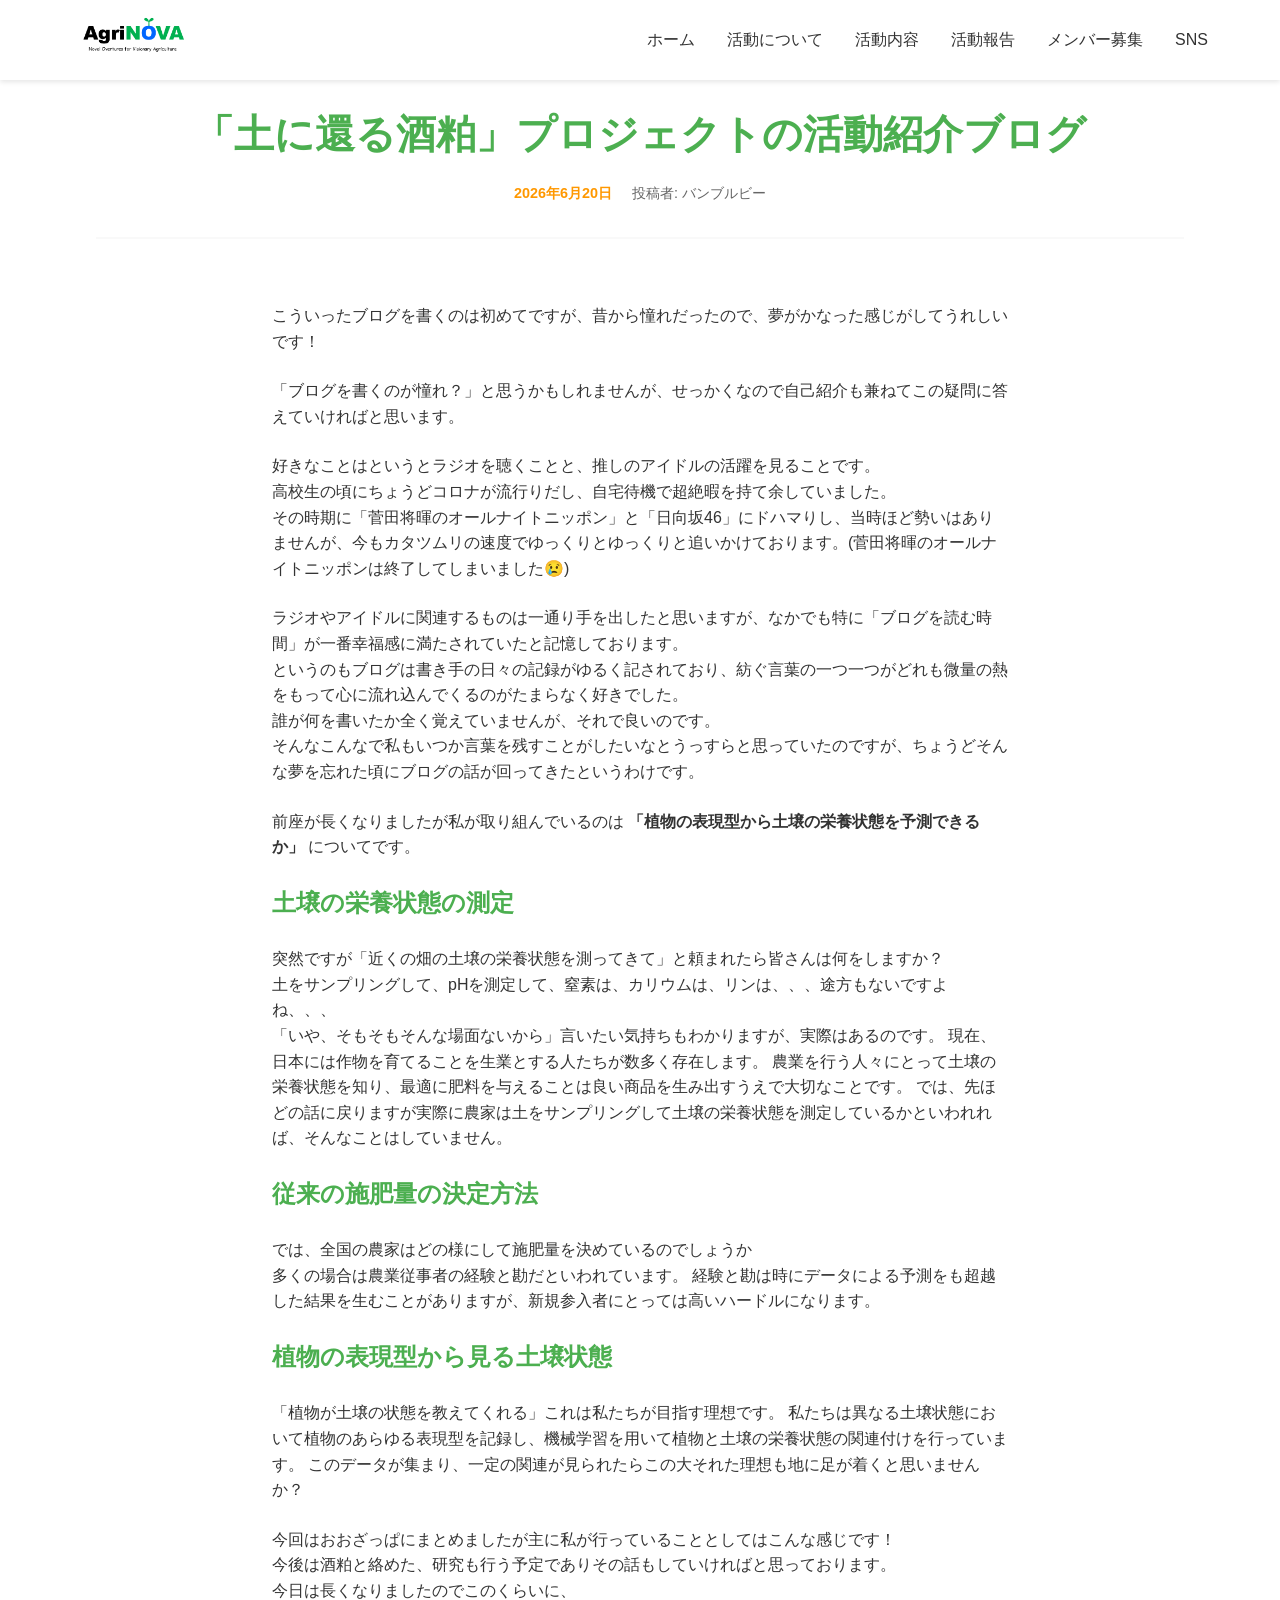
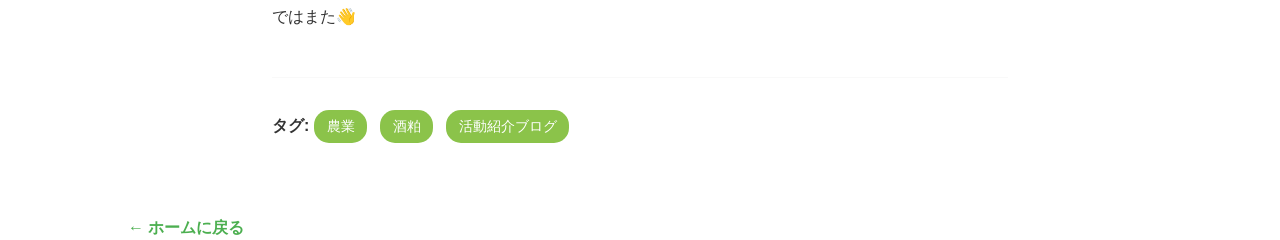
==== sakekasu_blog_bumblebee.html @ 0b4c2a8b "upload bumblebee sakekasu blog article" ====
<!-- 酒粕肥料ページ -->
<!DOCTYPE html>
<html lang="ja">
<head>
    <meta charset="UTF-8">
    <meta name="viewport" content="width=device-width, initial-scale=1.0">
    <title>「土に還る酒粕」プロジェクト活動紹介ブログ - AgriNOVA</title>
    <link rel="stylesheet" href="styles.css">
</head>
<body>
    <header>
        <div class="header-container">
            <div class="logo">
                <a href="index.html">
                    <img src="images/logo.png" alt="AgriNOVA Logo">
                </a>
            </div>
            <div class="hamburger" onclick="toggleMenu()">
                <span></span>
                <span></span>
                <span></span>
            </div>
            <nav id="nav-menu">
                <ul>
                    <li><a href="index.html">ホーム</a></li>
                    <li><a href="index.html#about">活動について</a></li>
                    <li><a href="index.html#activities">活動内容</a></li>
                    <li><a href="index.html#reports">活動報告</a></li>
                    <li><a href="index.html#recruit">メンバー募集</a></li>
                    <li><a href="index.html#links">SNS</a></li>
                </ul>
            </nav>
        </div>
    </header>

    <div class="main-content">
        <article>
            <div class="article-header">
                <h1 class="article-title">「土に還る酒粕」プロジェクトの活動紹介ブログ</h1>
                <div class="article-meta">
                    <span class="article-date">2026年6月20日</span>
                    <span class="article-author">投稿者: バンブルビー</span>
                </div>
            </div>

            <div class="article-content">
                <p>
                    こういったブログを書くのは初めてですが、昔から憧れだったので、夢がかなった感じがしてうれしいです！
                </p>
                <p>
                    「ブログを書くのが憧れ？」と思うかもしれませんが、せっかくなので自己紹介も兼ねてこの疑問に答えていければと思います。
                </p>
                <p>
                    好きなことはというとラジオを聴くことと、推しのアイドルの活躍を見ることです。<br>
                    高校生の頃にちょうどコロナが流行りだし、自宅待機で超絶暇を持て余していました。<br>
                    その時期に「菅田将暉のオールナイトニッポン」と「日向坂46」にドハマりし、当時ほど勢いはありませんが、今もカタツムリの速度でゆっくりとゆっくりと追いかけております。(菅田将暉のオールナイトニッポンは終了してしまいました😢)
                </p>
                <p>
                    ラジオやアイドルに関連するものは一通り手を出したと思いますが、なかでも特に「ブログを読む時間」が一番幸福感に満たされていたと記憶しております。<br>
                    というのもブログは書き手の日々の記録がゆるく記されており、紡ぐ言葉の一つ一つがどれも微量の熱をもって心に流れ込んでくるのがたまらなく好きでした。<br>
                    誰が何を書いたか全く覚えていませんが、それで良いのです。<br>
                    そんなこんなで私もいつか言葉を残すことがしたいなとうっすらと思っていたのですが、ちょうどそんな夢を忘れた頃にブログの話が回ってきたというわけです。
                </p>
                <p>
                    前座が長くなりましたが私が取り組んでいるのは
                    <b>「植物の表現型から土壌の栄養状態を予測できるか」</b>
                    についてです。
                </p>
                <h3>土壌の栄養状態の測定</h3>
                <p>
                    突然ですが「近くの畑の土壌の栄養状態を測ってきて」と頼まれたら皆さんは何をしますか？<br>
                    土をサンプリングして、pHを測定して、窒素は、カリウムは、リンは、、、途方もないですよね、、、<br>
                    「いや、そもそもそんな場面ないから」言いたい気持ちもわかりますが、実際はあるのです。
                    現在、日本には作物を育てることを生業とする人たちが数多く存在します。
                    農業を行う人々にとって土壌の栄養状態を知り、最適に肥料を与えることは良い商品を生み出すうえで大切なことです。
                    では、先ほどの話に戻りますが実際に農家は土をサンプリングして土壌の栄養状態を測定しているかといわれれば、そんなことはしていません。
                </p>
                <h3>従来の施肥量の決定方法</h3>
                <p>
                    では、全国の農家はどの様にして施肥量を決めているのでしょうか<br>
                    多くの場合は農業従事者の経験と勘だといわれています。
                    経験と勘は時にデータによる予測をも超越した結果を生むことがありますが、新規参入者にとっては高いハードルになります。
                </p>
                <h3>植物の表現型から見る土壌状態</h3>
                <p>
                    「植物が土壌の状態を教えてくれる」これは私たちが目指す理想です。
                    私たちは異なる土壌状態において植物のあらゆる表現型を記録し、機械学習を用いて植物と土壌の栄養状態の関連付けを行っています。
                    このデータが集まり、一定の関連が見られたらこの大それた理想も地に足が着くと思いませんか？
                </p>
                <p>
                    今回はおおざっぱにまとめましたが主に私が行っていることとしてはこんな感じです！<br>
                    今後は酒粕と絡めた、研究も行う予定でありその話もしていければと思っております。<br>
                    今日は長くなりましたのでこのくらいに、<br>
                    ではまた👋

                </p>
                <!-- タグの追加 -->
                <div class="article-tags">
                    <strong>タグ: </strong>
                    <a href="#" class="tag">農業</a>
                    <a href="#" class="tag">酒粕</a>
                    <a href="#" class="tag">活動紹介ブログ</a>
                </div>

                <!-- 記事本文ここまで -->
            </div>

            <div class="content-container">
                <a href="index.html" class="back-link">← ホームに戻る</a>
            </div>
        </article>
    </div>

    <script src="menu.js"></script>
</body>
</html>
---- styles.css ----
:root {
    --primary-color: #4CAF50;
    --secondary-color: #8BC34A;
    --accent-color: #FF9800;
    --text-color: #333;
    --light-bg: #f9f9f9;
    --white: #ffffff;
}

* {
    margin: 0;
    padding: 0;
    box-sizing: border-box;
}

body {
    font-family: 'Segoe UI', 'Helvetica Neue', Arial, sans-serif;
    line-height: 1.6;
    color: var(--text-color);
}

header {
    background-color: var(--white);
    color: var(--text-color);
    padding: 1rem 0;
    position: fixed;
    width: 100%;
    top: 0;
    z-index: 1000;
    box-shadow: 0 2px 5px rgba(0,0,0,0.1);
}

.header-container {
    display: flex;
    justify-content: space-between;
    align-items: center;
    max-width: 1200px;
    margin: 0 auto;
    padding: 0 2rem;
}

.logo {
    display: flex;
    align-items: center;
}

.logo img {
    height: 40px;
    width: auto;
}

/* ハンバーガーメニューボタン */
.hamburger {
    display: none;
    flex-direction: column;
    cursor: pointer;
    padding: 5px;
}

.hamburger span {
    width: 25px;
    height: 3px;
    background-color: var(--text-color);
    margin: 3px 0;
    transition: 0.3s;
    border-radius: 3px;
}

/* ハンバーガーメニューが開いた時のアニメーション */
.hamburger.active span:nth-child(1) {
    transform: rotate(-45deg) translate(-5px, 6px);
}

.hamburger.active span:nth-child(2) {
    opacity: 0;
}

.hamburger.active span:nth-child(3) {
    transform: rotate(45deg) translate(-5px, -6px);
}

nav ul {
    display: flex;
    list-style: none;
}

nav ul li {
    margin-left: 2rem;
}

nav ul li a {
    color: var(--text-color);
    text-decoration: none;
    font-weight: 500;
    transition: color 0.3s;
}

nav ul li a:hover {
    color: var(--primary-color);
}

.main-content {
    max-width: 85%;
    margin: 0 auto;
    padding-top: 70px;
}

section {
    padding: 3rem 0;
    scroll-margin-top: 5rem;
}

.content-container {
    max-width: 1200px;
    margin: 0 auto;
    padding: 0 2rem;
}

h1, h2, h3 {
    margin-bottom: 1.5rem;
    color: var(--primary-color);
}

h1 {
    font-size: 2.5rem;
}

h2 {
    font-size: 2rem;
    border-bottom: 2px solid var(--secondary-color);
    padding-bottom: 0.5rem;
}

h3 {
    font-size: 1.5rem;
}

p {
    margin-bottom: 1.5rem;
}

.hero {
    background-image: linear-gradient(rgba(0,0,0,0.5), rgba(0,0,0,0.3)), url('images/header2.jpg');
    background-size: cover;
    background-position: center;
    height: 100vh;
    width: 100%;
    display: flex;
    flex-direction: column;
    justify-content: center;
    align-items: center;
    text-align: center;
    color: white;
    margin-bottom: 2rem;
}

.hero h1 {
    font-size: 4rem;
    margin-bottom: 1rem;
    color: white;
}

.hero p {
    font-size: 1.5rem;
    max-width: 800px;
}

.card-logo {
    height: 1.2em;
    width: auto;
    vertical-align: middle;
    display: inline-block;
    margin: 0 0.2em;
}

.news-updates {
    background-color: var(--light-bg);
    padding: 2rem;
    border-radius: 10px;
    margin-bottom: 3rem;
    box-shadow: 0 2px 5px rgba(0,0,0,0.05);
}

.news-item {
    border-bottom: 1px solid #eee;
    padding: 1rem 0;
}

.news-item:last-child {
    border-bottom: none;
}

.news-date {
    font-weight: bold;
    color: var(--accent-color);
}

.content-item {
    background-color: var(--white);
    padding: 2rem;
    border-radius: 10px;
    box-shadow: 0 2px 5px rgba(0,0,0,0.05);
    margin-bottom: 2rem;
}

.content-icon {
    font-size: 2.5rem;
    color: var(--primary-color);
    margin-bottom: 1rem;
    display: inline-block;
    margin-right: 1rem;
    vertical-align: middle;
}

.activities-container {
    display: grid;
    grid-template-columns: repeat(auto-fit, minmax(300px, 1fr));
    gap: 2rem;
}

.activity-item {
    background-color: var(--white);
    border-radius: 10px;
    overflow: hidden;
    box-shadow: 0 2px 10px rgba(0,0,0,0.1);
    transition: transform 0.3s, box-shadow 0.3s;
}

.activity-item:hover {
    transform: translateY(-5px);
    box-shadow: 0 4px 15px rgba(0,0,0,0.15);
}

.activity-image {
    width: 100%;
    height: 200px;
    background-size: cover;
    background-position: center;
}

.activity-content {
    padding: 1.5rem;
}

.mission-item {
    margin-bottom: 2rem;
}

.sns-list {
    display: flex;
    flex-direction: column;
    gap: 1rem;
}

.sns-list-item {
    background-color: var(--white);
    border-radius: 10px;
    padding: 1.5rem;
    box-shadow: 0 2px 5px rgba(0,0,0,0.05);
}

.sns-header {
    display: flex;
    align-items: center;
    gap: 1rem;
    margin-bottom: 0.5rem;
}

.sns-logo {
    width: 40px;
    height: 40px;
    display: flex;
    align-items: center;
    justify-content: center;
}

.sns-logo img {
    max-width: 100%;
    max-height: 100%;
    object-fit: contain;
}

.sns-logo2 {
    width: 30px;
    height: 30px;
    display: flex;
    align-items: center;
    justify-content: center;
    margin-right: 8px;
}

.sns-logo2 img {
    max-width: 100%;
    max-height: 100%;
    object-fit: contain;
}

.sns-link {
    color: var(--primary-color);
    text-decoration: none;
}

.sns-link:hover {
    text-decoration: underline;
}

.sns-content {
    padding-left: 56px;
}

/* ブログ記事用のスタイル */
.article-header {
    text-align: center;
    padding: 2rem 0;
    border-bottom: 2px solid var(--light-bg);
    margin-bottom: 2rem;
}

.article-title {
    font-size: 2.5rem;
    color: var(--primary-color);
    margin-bottom: 1rem;
}

.article-meta {
    color: #666;
    font-size: 0.9rem;
}

.article-date {
    color: var(--accent-color);
    font-weight: bold;
    margin-right: 1rem;
}

.article-author {
    color: #666;
}

.article-content {
    max-width: 800px;
    margin: 0 auto;
    padding: 2rem;
}

.article-content img {
    max-width: 100%;
    height: auto;
    border-radius: 10px;
    margin: 2rem 0;
}

.article-content blockquote {
    border-left: 4px solid var(--primary-color);
    padding-left: 1.5rem;
    margin: 2rem 0;
    font-style: italic;
    color: #555;
}

.article-content ul, .article-content ol {
    margin-left: 2rem;
    margin-bottom: 1.5rem;
}

.article-content li {
    margin-bottom: 0.5rem;
}

.article-content code {
    background-color: var(--light-bg);
    padding: 0.2rem 0.5rem;
    border-radius: 3px;
    font-family: 'Courier New', monospace;
}

.article-content pre {
    background-color: var(--light-bg);
    padding: 1rem;
    border-radius: 5px;
    overflow-x: auto;
    margin: 1.5rem 0;
}

.article-tags {
    margin-top: 3rem;
    padding-top: 2rem;
    border-top: 1px solid var(--light-bg);
}

.tag {
    display: inline-block;
    background-color: var(--secondary-color);
    color: white;
    padding: 0.3rem 0.8rem;
    border-radius: 15px;
    margin-right: 0.5rem;
    margin-bottom: 0.5rem;
    font-size: 0.9rem;
    text-decoration: none;
}

.tag:hover {
    background-color: var(--primary-color);
}

.back-link {
    display: inline-block;
    margin-top: 2rem;
    color: var(--primary-color);
    text-decoration: none;
    font-weight: bold;
}

.back-link:hover {
    text-decoration: underline;
}

/* PDFダウンロードボタンのスタイル */
.download-section {
    background-color: var(--light-bg);
    padding: 2rem;
    border-radius: 10px;
    margin: 2rem 0;
}

.download-section h3 {
    color: var(--primary-color);
    margin-bottom: 1rem;
}

.download-buttons {
    display: grid;
    grid-template-columns: repeat(auto-fit, minmax(280px, 1fr));
    gap: 1.5rem;
    margin: 2rem 0;
}

.download-btn {
    display: flex;
    align-items: center;
    background-color: var(--white);
    border: 2px solid var(--primary-color);
    border-radius: 10px;
    padding: 1.5rem;
    text-decoration: none;
    color: var(--text-color);
    transition: all 0.3s ease;
    box-shadow: 0 2px 5px rgba(0,0,0,0.1);
}

.download-btn:hover {
    background-color: var(--primary-color);
    color: white;
    transform: translateY(-3px);
    box-shadow: 0 4px 10px rgba(0,0,0,0.15);
}

.download-icon {
    font-size: 3rem;
    margin-right: 1rem;
    flex-shrink: 0;
}

.download-text {
    flex-grow: 1;
}

.download-title {
    font-size: 1.2rem;
    font-weight: bold;
    margin-bottom: 0.3rem;
}

.download-subtitle {
    font-size: 0.9rem;
    color: #666;
}

.download-btn:hover .download-subtitle {
    color: rgba(255, 255, 255, 0.9);
}

.download-note {
    font-size: 0.9rem;
    color: #666;
    font-style: italic;
    margin-top: 1rem;
    margin-bottom: 0;
}

/* レスポンシブデザイン - タブレット・スマホ対応 */
@media (max-width: 768px) {
    .hamburger {
        display: flex;
    }
    
    nav {
        position: absolute;
        top: 100%;
        left: 0;
        width: 100%;
        background-color: var(--white);
        box-shadow: 0 2px 5px rgba(0,0,0,0.1);
        max-height: 0;
        overflow: hidden;
        transition: max-height 0.3s ease-out;
    }
    
    nav.active {
        max-height: 400px;
    }
    
    nav ul {
        flex-direction: column;
        padding: 1rem 0;
    }
    
    nav ul li {
        margin: 0;
        padding: 0.8rem 2rem;
        border-bottom: 1px solid #eee;
    }
    
    nav ul li:last-child {
        border-bottom: none;
    }
    
    nav ul li a {
        display: block;
    }
    
    .hero h1 {
        font-size: 2.5rem;
    }

    .card-logo {
        height: 1em;
    }
    
    .hero p {
        font-size: 1.2rem;
        padding: 0 1rem;
    }
    
    .header-container {
        padding: 0 1rem;
    }
    
    .main-content {
        max-width: 95%;
        padding-top: 60px;
    }
    
    .content-container {
        padding: 0 1rem;
    }
    
    h1 {
        font-size: 2rem;
    }
    
    h2 {
        font-size: 1.5rem;
    }
    
    .activities-container {
        grid-template-columns: 1fr;
    }
    
    .sns-content {
        padding-left: 0;
        margin-top: 0.5rem;
    }
    
    .article-title {
        font-size: 1.8rem;
    }
    
    .article-content {
        padding: 1rem;
    }

    .download-buttons {
        grid-template-columns: 1fr;
    }

    .download-btn {
        padding: 1.2rem;
    }

    .download-icon {
        font-size: 2.5rem;
    }
}

@media (max-width: 480px) {
    .hero h1 {
        font-size: 2rem;
    }

    .card-logo {
        height: 0.9em;
    }
    
    .hero p {
        font-size: 1rem;
    }
    
    .article-title {
        font-size: 1.5rem;
    }
}
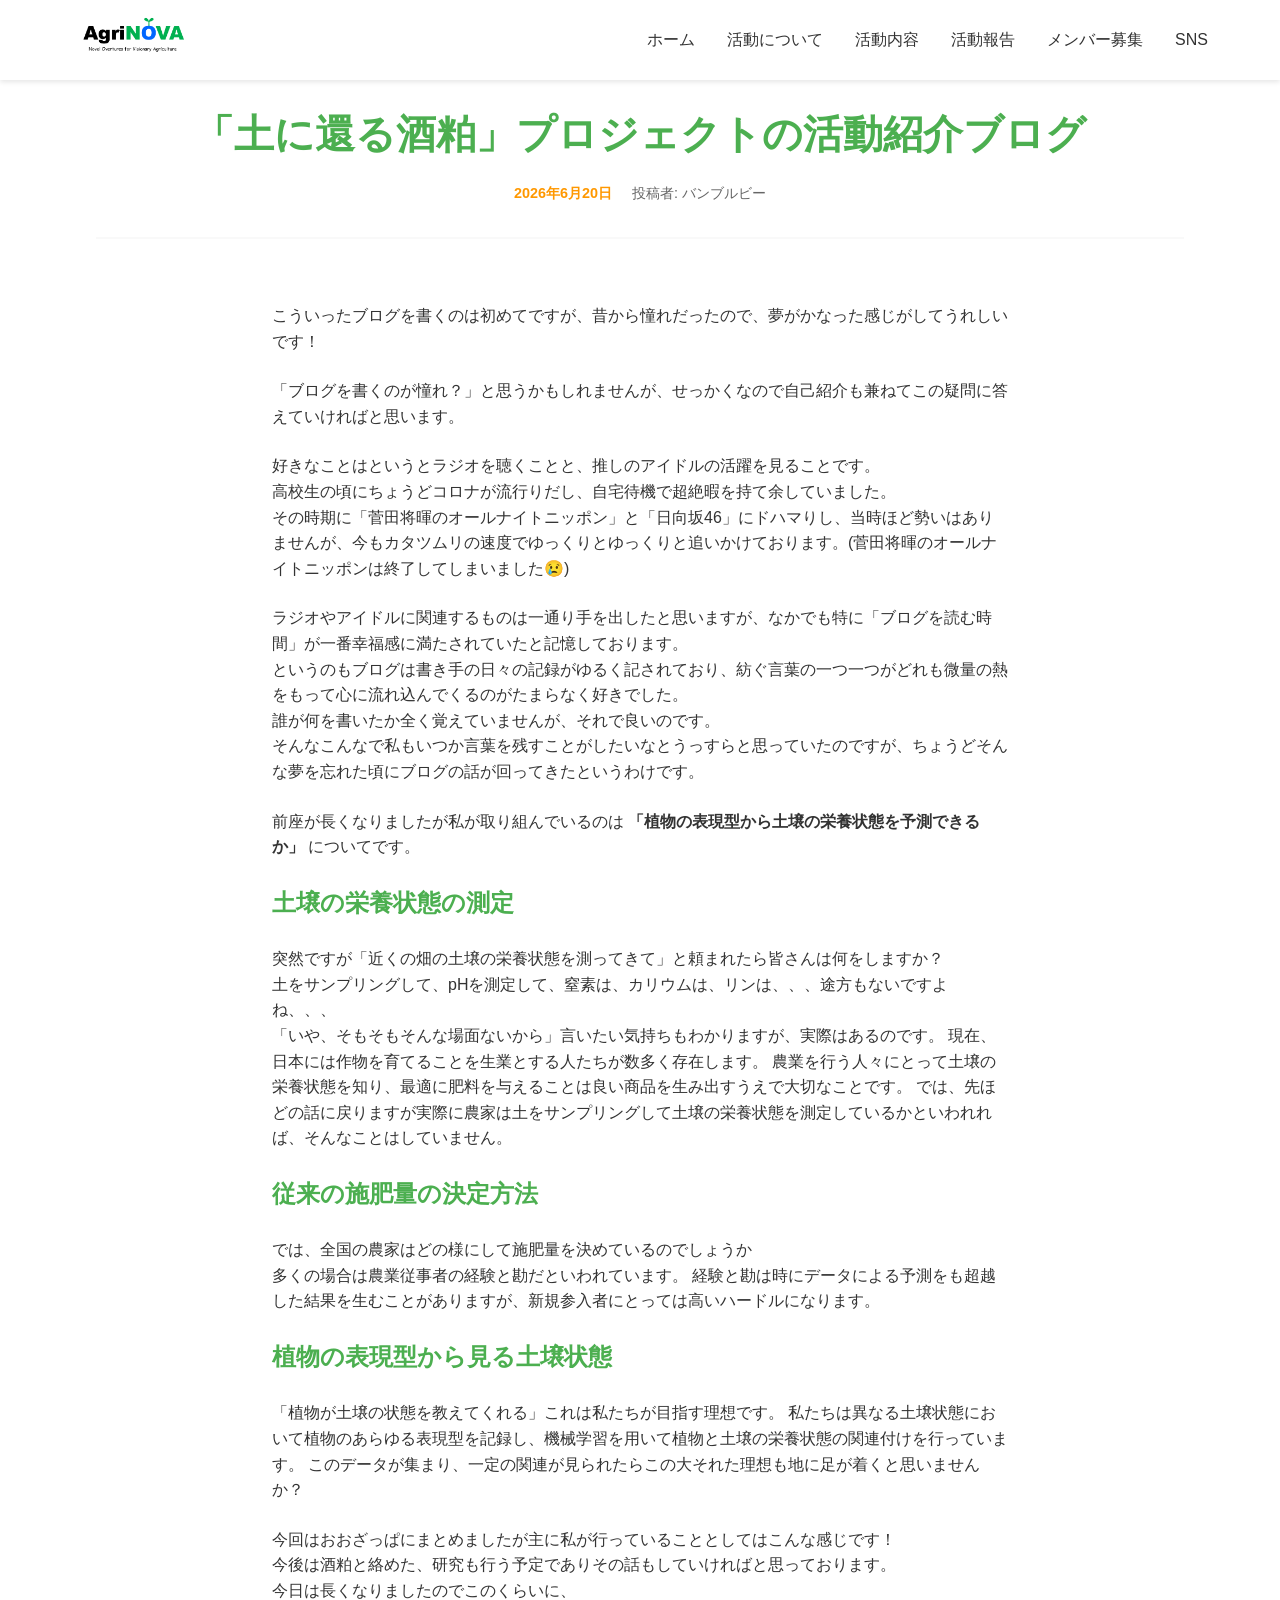
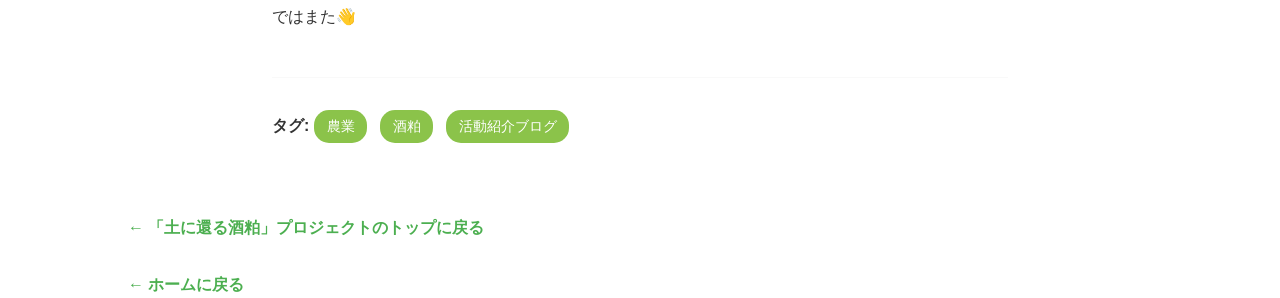
==== commit 0836440a: "add link to project page on bumblebee blog" ====
--- a/sakekasu_blog_bumblebee.html
+++ b/sakekasu_blog_bumblebee.html
@@ -106,6 +106,7 @@
             </div>
 
             <div class="content-container">
+                <a href="sakekasu_root.html" class="back-link">← 「土に還る酒粕」プロジェクトのトップに戻る</a><br>
                 <a href="index.html" class="back-link">← ホームに戻る</a>
             </div>
         </article>
